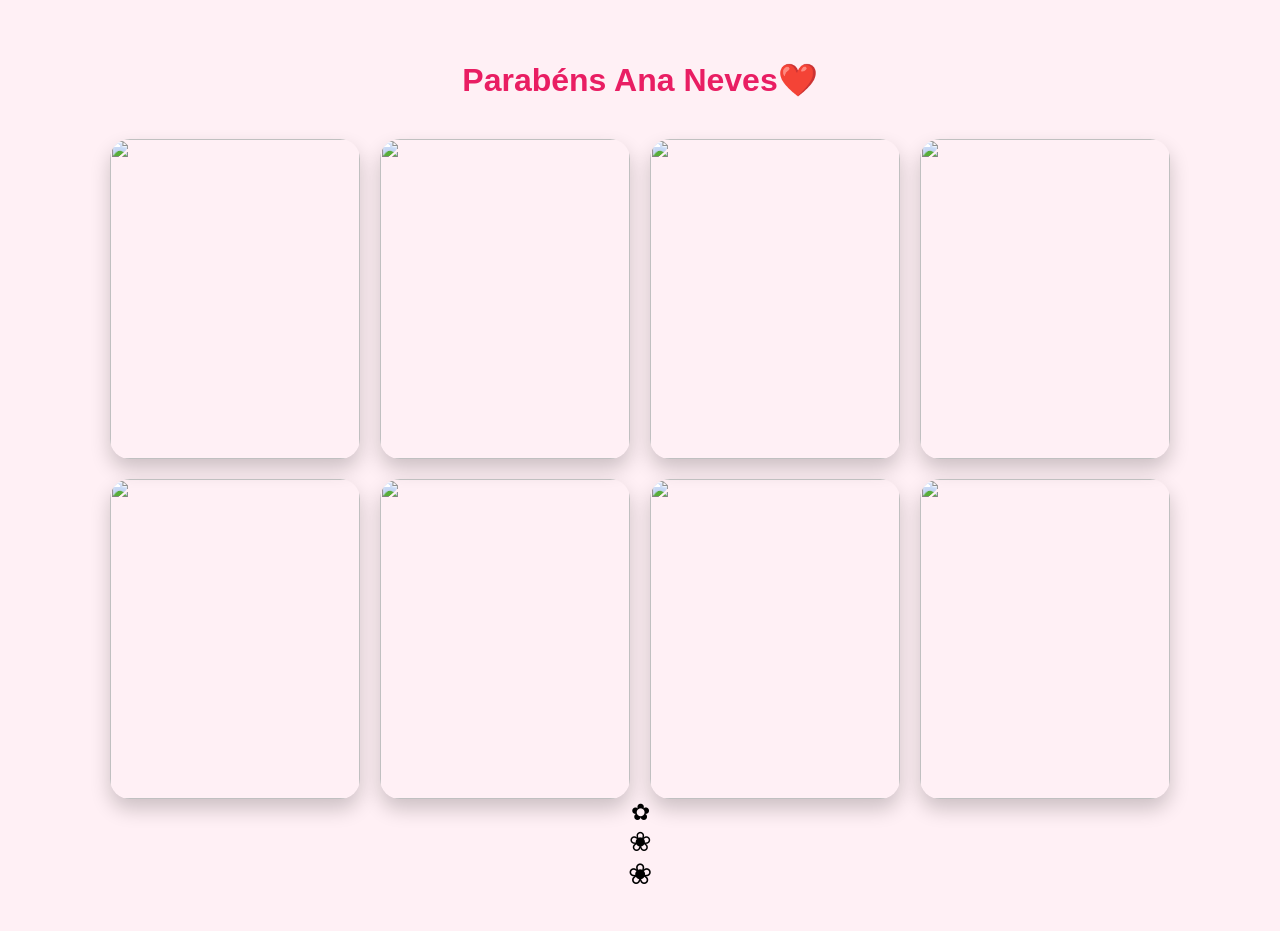
==== fotos.html @ 9e0cf908 "Add fotos.html with photo gallery and animations" ====
<!DOCTYPE html>
<html lang="pt-br">
<head>
<meta charset="UTF-8">
<title>Nossas Fotos 💖</title>
<link rel="stylesheet" href="foto.css">
<style>

body{
    margin:0;
    background:#fff0f5;
    font-family:Arial;
    text-align:center;
    padding:40px;
}

h1{
    color:#e91e63;
    margin-bottom:40px;
}

.galeria{
    display:flex;
    flex-wrap:wrap;
    justify-content:center;
    gap:20px;
}

.galeria img{
    width:250px;
    height:320px;
    object-fit:cover;
    border-radius:20px;
    box-shadow:0 10px 20px rgba(0,0,0,0.2);
    transition:0.3s;
}

.galeria img:hover{
    transform:scale(1.05);
}
 

</style>
</head>

<body>

<div class="fundo-flores"></div>

<div class="conteudo">
  
<h1>Parabéns Ana Neves❤️</h1>

<div class="galeria">

    <img src="fotos/foto-1.jpg">
    <img src="fotos/foto-2.jpg">
    <img src="fotos/foto-3.jpg">
    <img src="fotos/foto-4.jpg">
    <img src="fotos/foto-5.jpg">
    <img src="fotos/foto-6.jpg">
    <img src="fotos/foto-7.jpg">
    <img src="fotos/foto-8.jpg">

</div>

<script>

function criarPetala(){

    const petala = document.createElement("div");

    petala.classList.add("petala");

    const flores = ["✿","❀","🌸","❁"];

    petala.innerHTML =
    flores[Math.floor(Math.random()*flores.length)];

    petala.style.left = Math.random()*100 + "vw";

    petala.style.fontSize =
    Math.random()*20 + 15 + "px";

    petala.style.animationDuration =
    Math.random()*5 + 5 + "s";

    document.body.appendChild(petala);

    setTimeout(()=>{
        petala.remove();
    },10000);
}

setInterval(criarPetala,400);

</script>

</body>
</html>
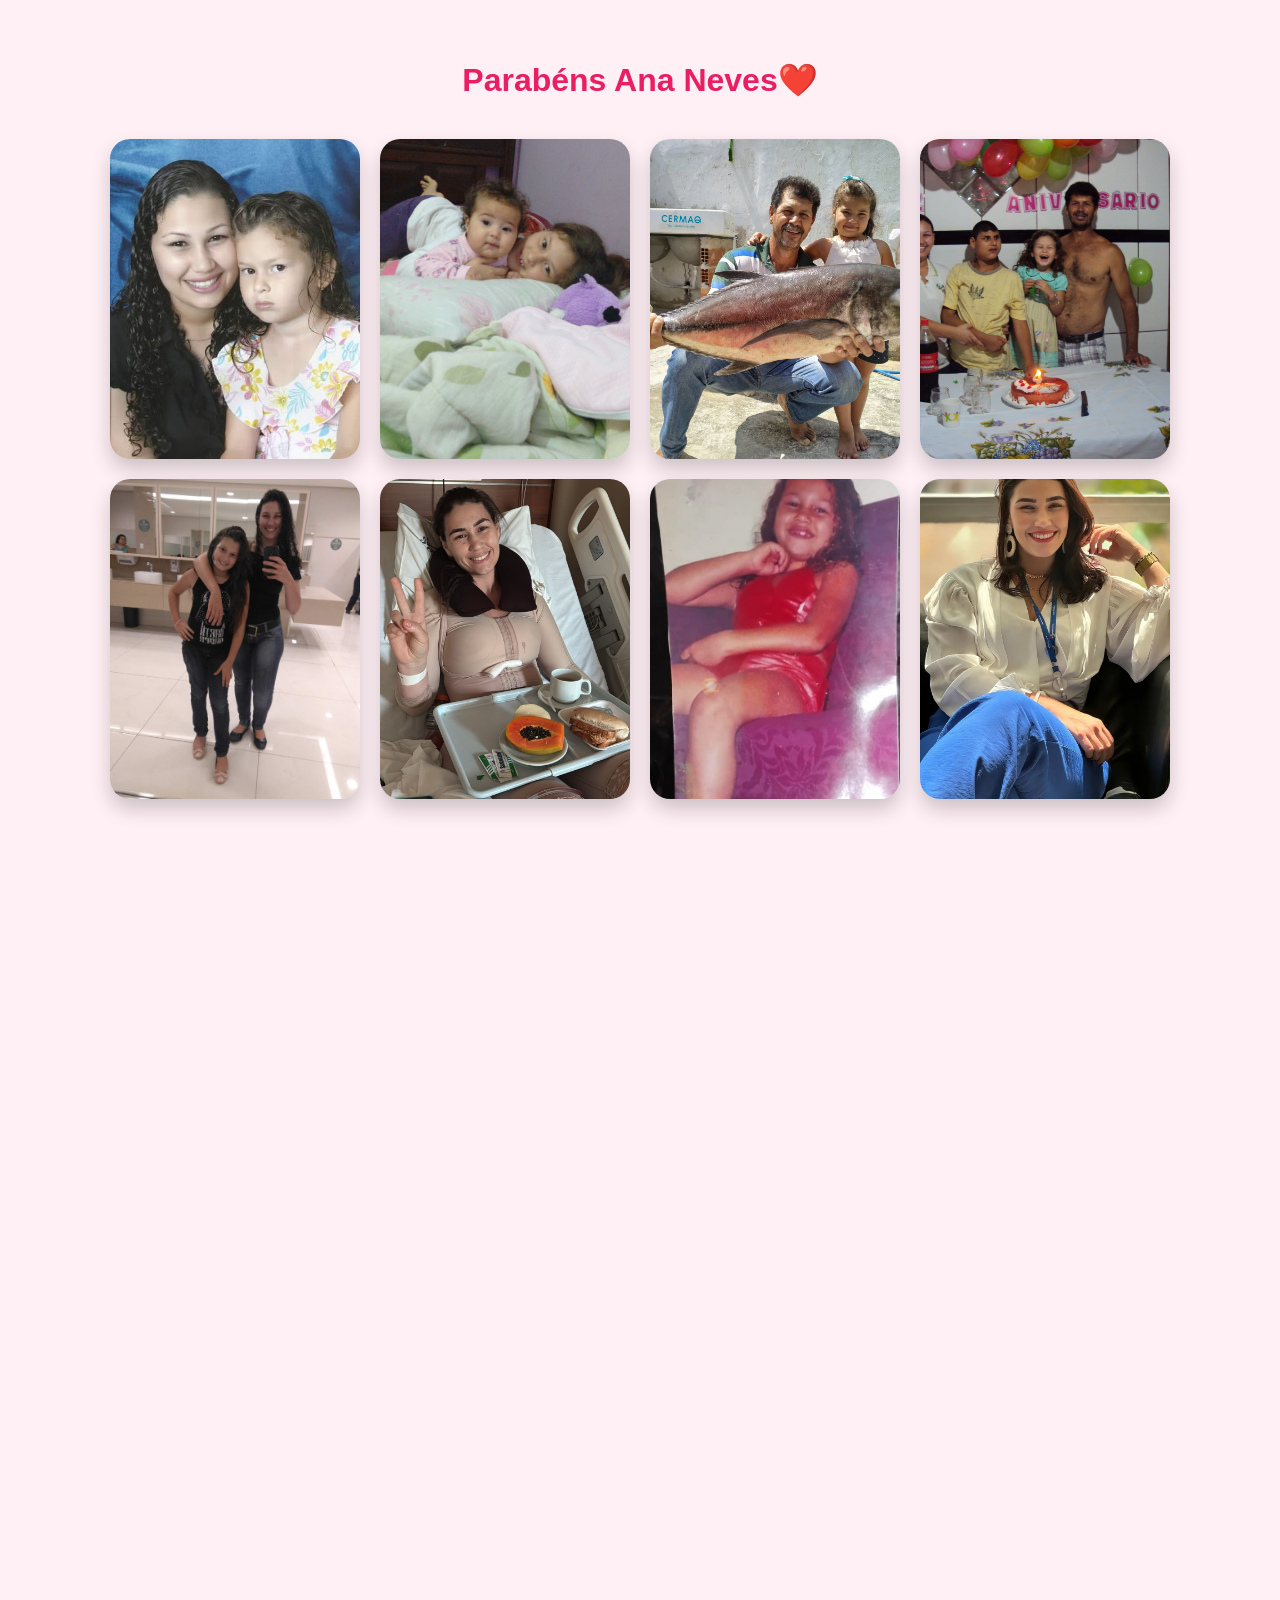
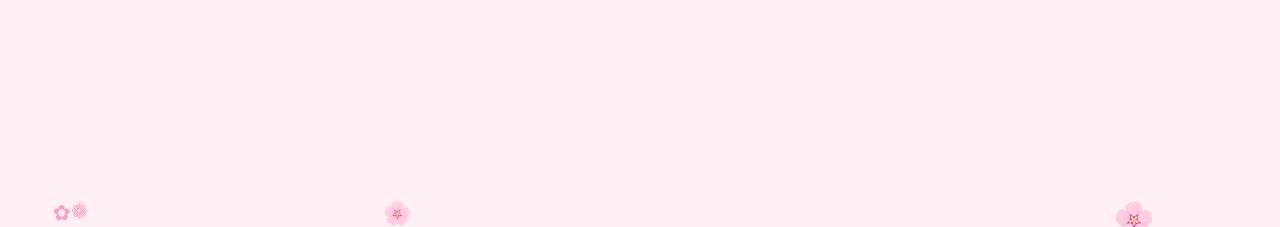
==== commit f9489341: "Add viewport meta tag for responsive design" ====
--- a/fotos.html
+++ b/fotos.html
@@ -2,6 +2,7 @@
 <html lang="pt-br">
 <head>
 <meta charset="UTF-8">
+<meta name="viewport" content="width=device-width, initial-scale=1.0">
 <title>Nossas Fotos 💖</title>
 <link rel="stylesheet" href="foto.css">
 <style>
--- a/foto.css
+++ b/foto.css
@@ -0,0 +1,56 @@
+/* fundo */
+.fundo-flores{
+    z-index:0;
+}
+body{
+    margin:0;
+    background:#fff0f5;
+    font-family:Arial;
+    overflow-x:hidden;
+    position:relative;
+}
+
+/* camada das flores */
+.fundo-flores{
+    position:absolute;
+    top:0;
+    left:0;
+    width:100%;
+    height:100%;
+    overflow:hidden;
+    z-index:0;
+    pointer-events:none;
+}
+
+
+/* TODO conteúdo fica acima */
+
+.conteudo{
+    position:relative;
+    z-index:2;
+}
+
+/* flores */
+
+.petala{
+    position:absolute;
+    top:-100px;
+    color:#ff7aa2;
+    opacity:0.7;
+    animation:cair linear forwards;
+}
+
+@keyframes cair{
+
+    from{
+        transform:
+        translateY(0)
+        rotate(0deg);
+    }
+
+    to{
+        transform:
+        translateY(calc(100vh + 1000px))
+        rotate(360deg);
+    }
+}
